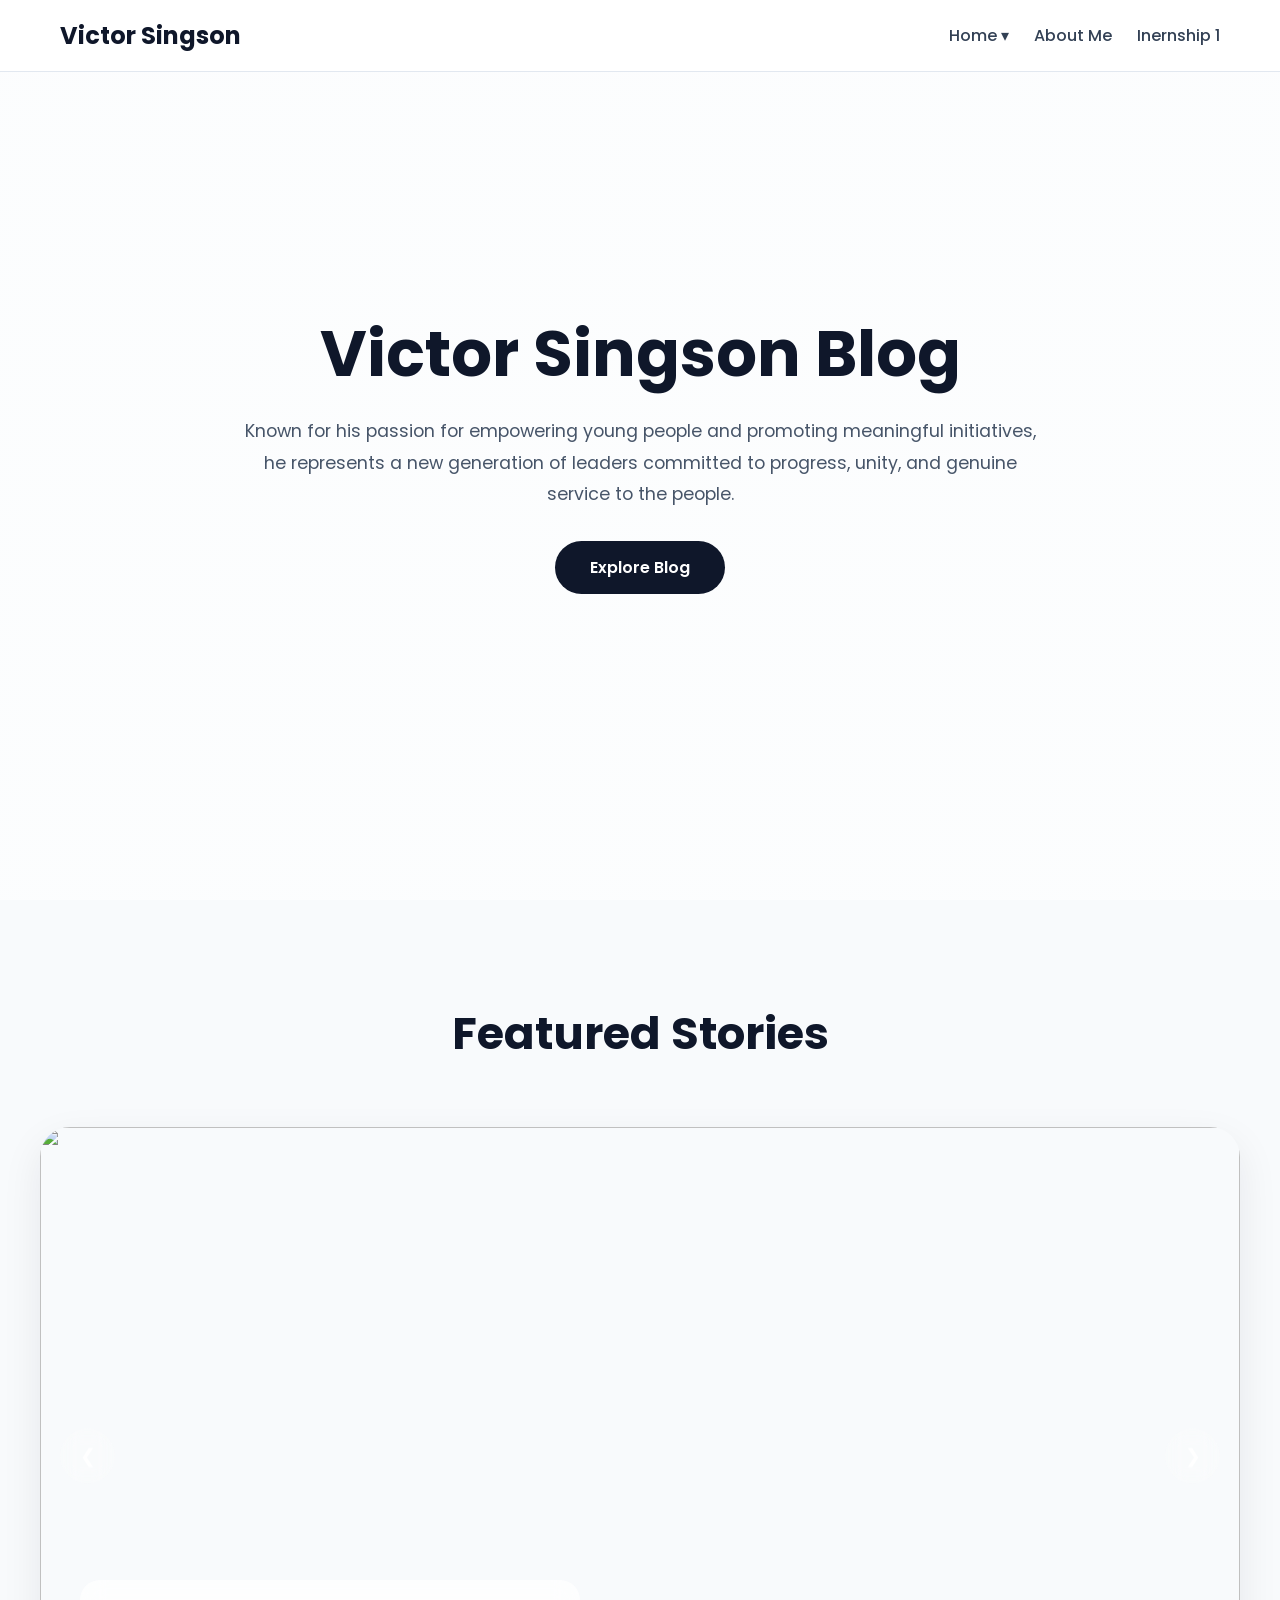
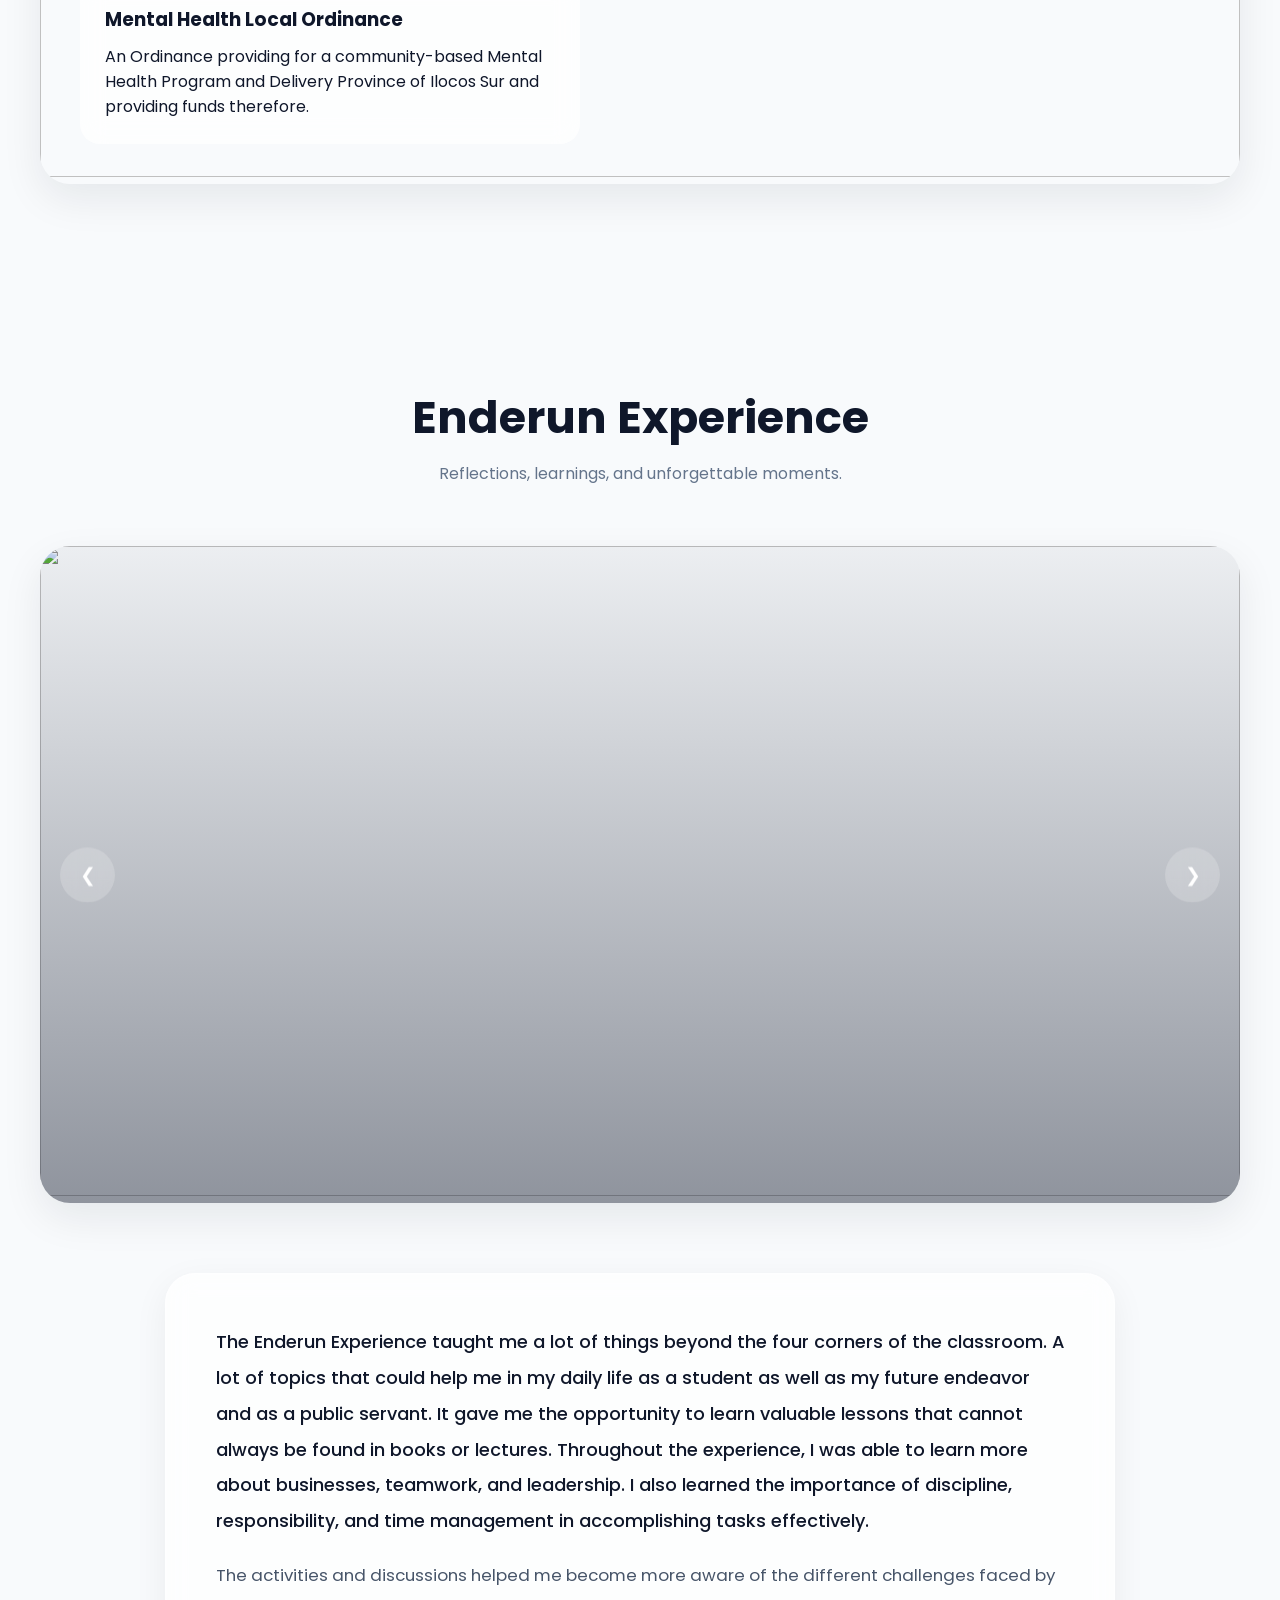
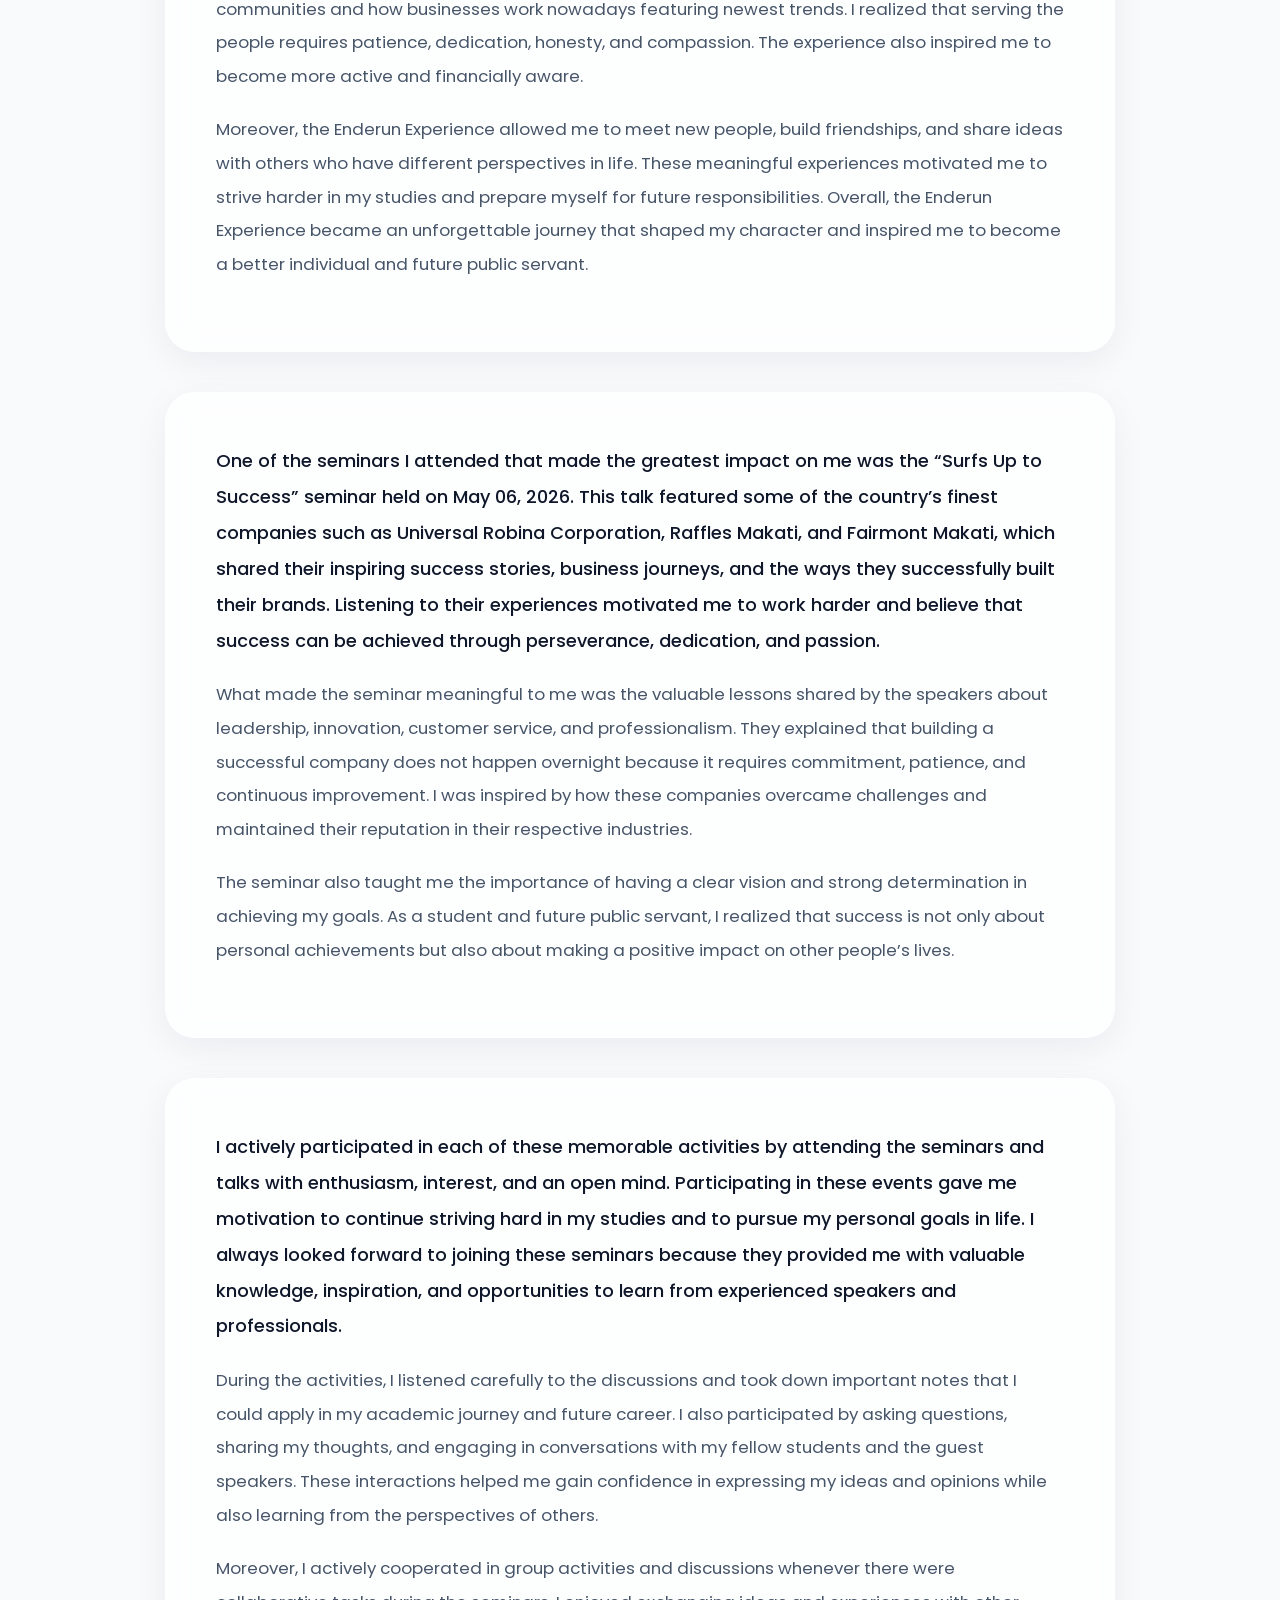
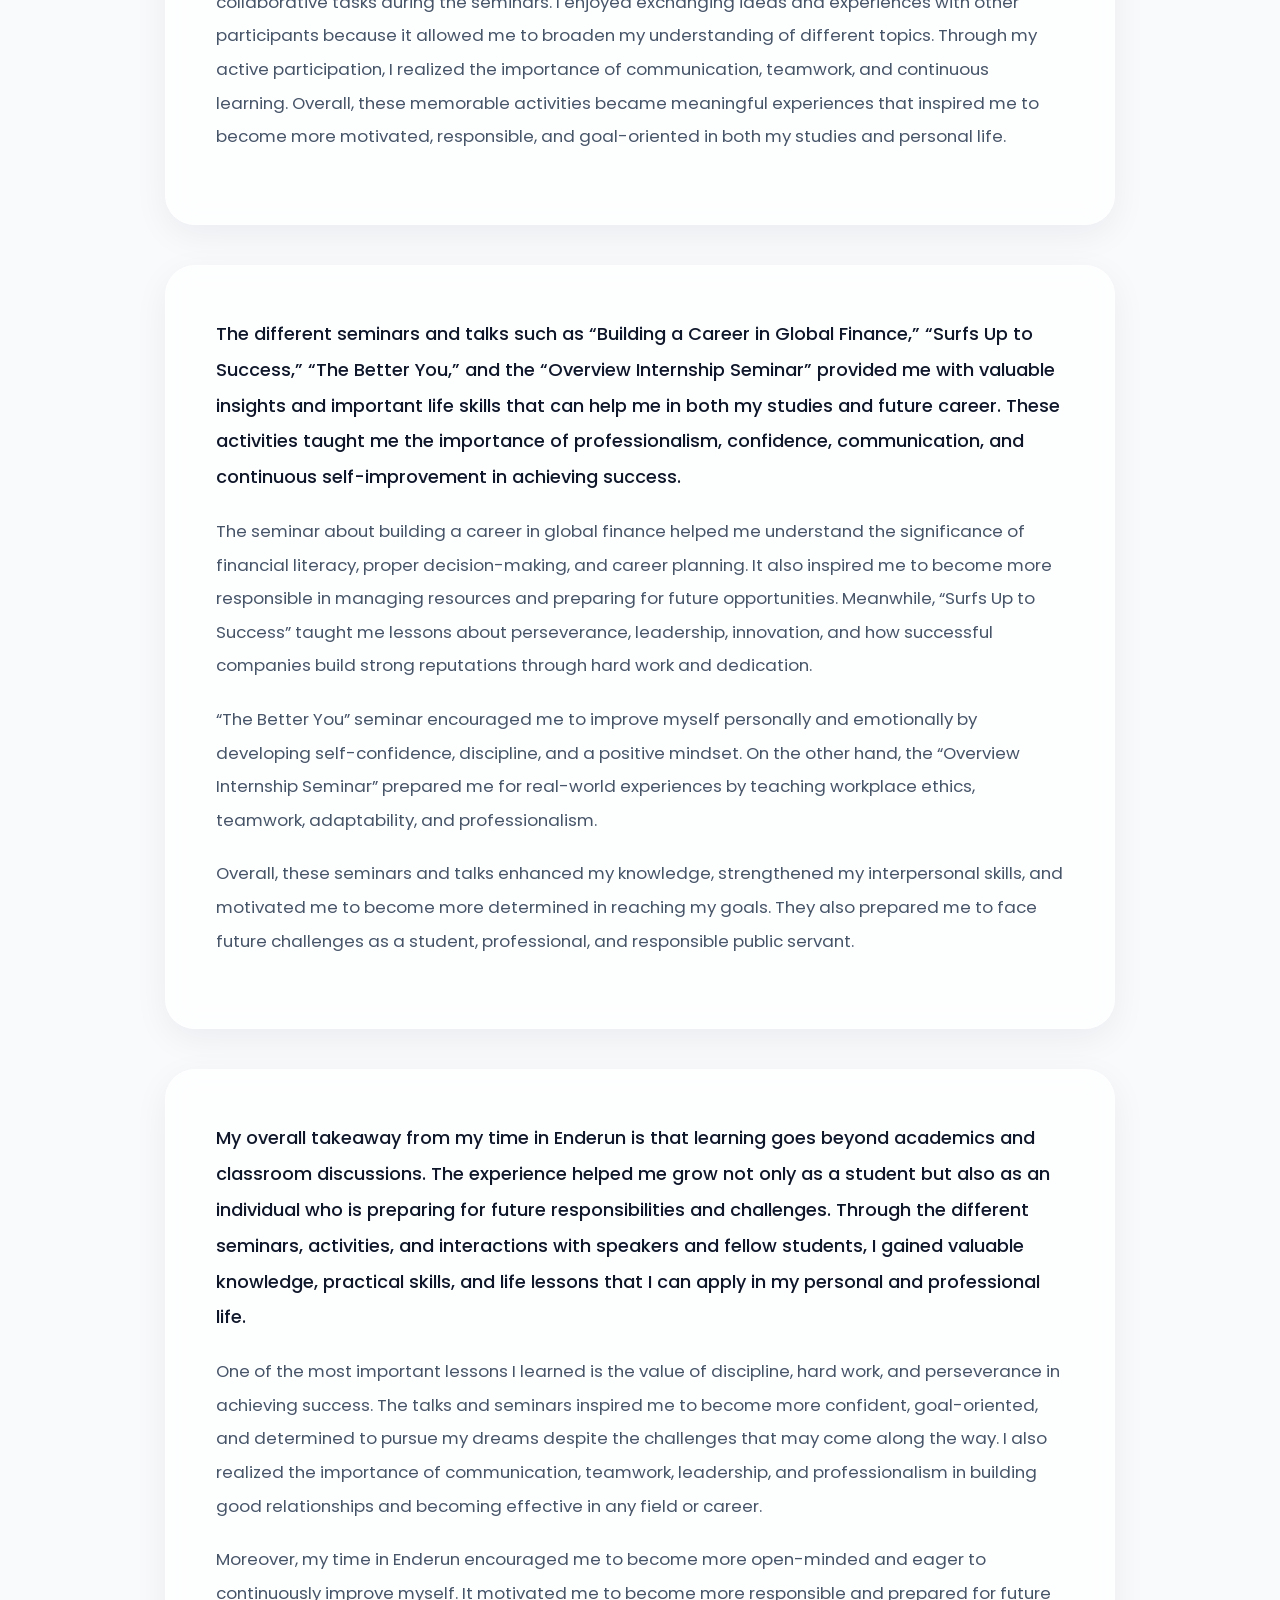
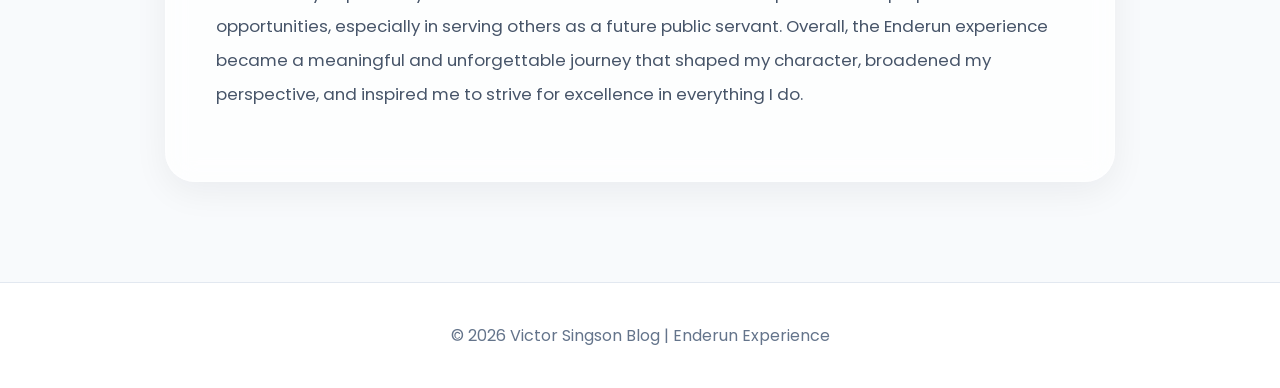
==== Vic Singson BLOG/index.html @ fac7f26f "Add files via upload" ====
<!DOCTYPE html>
<html lang="en">
<head>

  <meta charset="UTF-8">
  <meta name="viewport" content="width=device-width, initial-scale=1.0">

  <title>Victor Singson Blog</title>

  <!-- GOOGLE FONT -->

  <link rel="preconnect" href="https://fonts.googleapis.com">

  <link rel="preconnect" href="https://fonts.gstatic.com" crossorigin>

  <link href="https://fonts.googleapis.com/css2?family=Poppins:wght@300;400;500;600;700&display=swap" rel="stylesheet">

  <!-- CSS -->

  <link rel="stylesheet" href="style.css">

</head>

<body>

  <!-- =========================
       HEADER
  ========================== -->

  <header>

    <nav>

      <div class="logo">
        Victor Singson
      </div>

      

        <div class="nav-links">

  <div class="dropdown">

    <a href="#home" class="dropbtn">
      Home ▾
    </a>

    <div class="dropdown-content">

      <a href="#featured">
        Featured
      </a>

      <a href="#blogs">
        Blogs
      </a>

      <a href="#contact">
        Contact
      </a>

    </div>

  </div>

  <a href="about.html">About Me</a>
   <a href="internship1.html">Inernship 1</a>

 

</div>

      </div>

    </nav>

  </header>

  <!-- =========================
       HERO SECTION
  ========================== -->

  <section class="hero" id="home">

    <div class="hero-content">

      <h1>Victor Singson Blog</h1>

      <p>
        Known for his passion for empowering young people and promoting meaningful initiatives, he represents a new generation of leaders committed to progress, unity, and genuine service to the people.
      </p>

      <a href="#blogs" class="btn">
        Explore Blog
      </a>

    </div>

  </section>

  <!-- =========================
       FEATURED SECTION
  ========================== -->

  <section id="featured">

    <div class="container">

      <div class="section-title">

        <h2>Featured Stories</h2>

      </div>

      <div class="carousel">

        <!-- BUTTONS -->

        <button class="carousel-btn prev">
          &#10094;
        </button>

        <button class="carousel-btn next">
          &#10095;
        </button>

        <!-- SLIDES -->

        <div class="slides">

          <div class="slide">

            <img src="/images/1.jpg" alt="">

            <div class="slide-content">

              <h3>Mental Health Local Ordinance</h3>

              <p>
                An Ordinance providing for a community-based Mental Health Program and Delivery Province of Ilocos Sur and providing funds therefore.
              </p>

            </div>

          </div>

          <div class="slide">

            <img src="/images/2.jpg" alt="">

            <div class="slide-content">

              <h3>An Ordinance localizing RA 13313 "Safe Spaces Act" or "BAWAL BASTOS LAW"</h3>

              <p>
                To established safe public spaces and respond to gender-based sexual harrasment of the Province of Ilocos Sur.
              </p>

            </div>

          </div>

          <div class="slide">

            <img src="/images/5.jpg" alt="">

            <div class="slide-content">

              <h3>A.N.N.A.K Congress</h3>

              <p>
               In celebration of Linggo ng mga Kabataan, The PPSK Ilocos Sur and A.N.N.A.K Council celebrated the ANNNAK CONGRESS. The event served as a platform for the Youth and SK official to engage in activities and lectures fostering learning and involvement.
              </p>

            </div>

          </div>

          <div class="slide">

            <img src="/images/6.jpg" alt="">

            <div class="slide-content">

              <h3>The TALK</h3>

              <p>
               The TALK series is the panel discussion that invites professionals and experts in their respective fields to discuss specific topics. This format helps the audience to gain knowledge on various subjects.
              </p>

            </div>

          </div>

        </div>

      </div>

    </div>

  </section>

  <!-- =========================
       BLOG SECTION
  ========================== -->

  <section id="blogs">

    <div class="container">

      <div class="section-title">

        <h2>Enderun Experience</h2>

        <p>
          Reflections, learnings, and unforgettable moments.
        </p>

      </div>

      <!-- BLOG IMAGE CAROUSEL -->

      <div class="blog-carousel">

        <button class="blog-btn blog-prev">
          &#10094;
        </button>

        <button class="blog-btn blog-next">
          &#10095;
        </button>

        <div class="blog-slides">

          <div class="blog-slide">
            <img src="/images/7.jpg" alt="">
          </div>

          <div class="blog-slide">
            <img src="/images/8.jpg" alt="">
          </div>

          <div class="blog-slide">
            <img src="/images/9.jpg" alt="">
          </div>

          <div class="blog-slide">
            <img src="/images/10.jpg" alt="">
          </div>

          <div class="blog-slide">
            <img src="/images/11.jpg" alt="">
          </div>

          <div class="blog-slide">
            <img src="/images/12.jpg" alt="">
          </div>

          <div class="blog-slide">
            <img src="/images/13.jpg" alt="">
          </div>

          <div class="blog-slide">
            <img src="/images/14.jpg" alt="">
          </div>

          <div class="blog-slide">
            <img src="/images/15.jpg" alt="">
          </div>

          <div class="blog-slide">
            <img src="/images/16.jpg" alt="">
          </div>

          <div class="blog-slide">
            <img src="/images/17.jpg" alt="">
          </div>

          <div class="blog-slide">
            <img src="/images/18.jpg" alt="">
          </div>

          <div class="blog-slide">
            <img src="/images/19.jpg" alt="">
          </div>

          <div class="blog-slide">
            <img src="/images/20.jpg" alt="">
          </div>

          <div class="blog-slide">
            <img src="/images/21.jpg" alt="">
          </div>

          <div class="blog-slide">
            <img src="/images/22.jpg" alt="">
          </div>

          <div class="blog-slide">
            <img src="/images/23.jpg" alt="">
          </div>

          <div class="blog-slide">
            <img src="/images/24.jpg" alt="">
          </div>

          <div class="blog-slide">
            <img src="/images/25.jpg" alt="">
          </div>

        </div>

      </div>

      <!-- BLOG CONTENT -->

      <div class="blog-content-wrapper">

        <div class="blog-post">

          <p>
            The Enderun Experience taught me a lot of things beyond the four corners of the classroom. A lot of topics that could help me in my daily life as a student as well as my future endeavor and as a public servant. It gave me the opportunity to learn valuable lessons that cannot always be found in books or lectures. Throughout the experience, I was able to learn more about businesses, teamwork, and leadership. I also learned the importance of discipline, responsibility, and time management in accomplishing tasks effectively.
          </p>

          <p>
           The activities and discussions helped me become more aware of the different challenges faced by communities and how businesses work nowadays featuring newest trends. I realized that serving the people requires patience, dedication, honesty, and compassion. The experience also inspired me to become more active and financially aware.
          </p>

          <p>
           Moreover, the Enderun Experience allowed me to meet new people, build friendships, and share ideas with others who have different perspectives in life. These meaningful experiences motivated me to strive harder in my studies and prepare myself for future responsibilities. Overall, the Enderun Experience became an unforgettable journey that shaped my character and inspired me to become a better individual and future public servant.
          </p>

        </div>
        

        <div class="blog-post">

          <p>
           One of the seminars I attended that made the greatest impact on me was the “Surfs Up to Success” seminar held on May 06, 2026. This talk featured some of the country’s finest companies such as Universal Robina Corporation, Raffles Makati, and Fairmont Makati, which shared their inspiring success stories, business journeys, and the ways they successfully built their brands. Listening to their experiences motivated me to work harder and believe that success can be achieved through perseverance, dedication, and passion.
          </p>

          <p>
            What made the seminar meaningful to me was the valuable lessons shared by the speakers about leadership, innovation, customer service, and professionalism. They explained that building a successful company does not happen overnight because it requires commitment, patience, and continuous improvement. I was inspired by how these companies overcame challenges and maintained their reputation in their respective industries.
          </p>

          <p>
            The seminar also taught me the importance of having a clear vision and strong determination in achieving my goals. As a student and future public servant, I realized that success is not only about personal achievements but also about making a positive impact on other people’s lives.
          </p>

        </div>

        <div class="blog-post">

          <p>
            I actively participated in each of these memorable activities by attending the seminars and talks with enthusiasm, interest, and an open mind. Participating in these events gave me motivation to continue striving hard in my studies and to pursue my personal goals in life. I always looked forward to joining these seminars because they provided me with valuable knowledge, inspiration, and opportunities to learn from experienced speakers and professionals.
          </p>

          <p>
            During the activities, I listened carefully to the discussions and took down important notes that I could apply in my academic journey and future career. I also participated by asking questions, sharing my thoughts, and engaging in conversations with my fellow students and the guest speakers. These interactions helped me gain confidence in expressing my ideas and opinions while also learning from the perspectives of others.
          </p>

          <p>
            Moreover, I actively cooperated in group activities and discussions whenever there were collaborative tasks during the seminars. I enjoyed exchanging ideas and experiences with other participants because it allowed me to broaden my understanding of different topics. Through my active participation, I realized the importance of communication, teamwork, and continuous learning. Overall, these memorable activities became meaningful experiences that inspired me to become more motivated, responsible, and goal-oriented in both my studies and personal life.
          </p>

        </div>

        <div class="blog-post">

          <p>
            The different seminars and talks such as “Building a Career in Global Finance,” “Surfs Up to Success,” “The Better You,” and the “Overview Internship Seminar” provided me with valuable insights and important life skills that can help me in both my studies and future career. These activities taught me the importance of professionalism, confidence, communication, and continuous self-improvement in achieving success.
          </p>

          <p>
            The seminar about building a career in global finance helped me understand the significance of financial literacy, proper decision-making, and career planning. It also inspired me to become more responsible in managing resources and preparing for future opportunities. Meanwhile, “Surfs Up to Success” taught me lessons about perseverance, leadership, innovation, and how successful companies build strong reputations through hard work and dedication.
          </p>

          <p>
            “The Better You” seminar encouraged me to improve myself personally and emotionally by developing self-confidence, discipline, and a positive mindset. On the other hand, the “Overview Internship Seminar” prepared me for real-world experiences by teaching workplace ethics, teamwork, adaptability, and professionalism.
          </p>

          <p>
            Overall, these seminars and talks enhanced my knowledge, strengthened my interpersonal skills, and motivated me to become more determined in reaching my goals. They also prepared me to face future challenges as a student, professional, and responsible public servant.
          </p>


        </div>

        <div class="blog-post">

          <p>
            My overall takeaway from my time in Enderun is that learning goes beyond academics and classroom discussions. The experience helped me grow not only as a student but also as an individual who is preparing for future responsibilities and challenges. Through the different seminars, activities, and interactions with speakers and fellow students, I gained valuable knowledge, practical skills, and life lessons that I can apply in my personal and professional life.
          </p>

          <p>
            One of the most important lessons I learned is the value of discipline, hard work, and perseverance in achieving success. The talks and seminars inspired me to become more confident, goal-oriented, and determined to pursue my dreams despite the challenges that may come along the way. I also realized the importance of communication, teamwork, leadership, and professionalism in building good relationships and becoming effective in any field or career.
          </p>

          <p>
           Moreover, my time in Enderun encouraged me to become more open-minded and eager to continuously improve myself. It motivated me to become more responsible and prepared for future opportunities, especially in serving others as a future public servant. Overall, the Enderun experience became a meaningful and unforgettable journey that shaped my character, broadened my perspective, and inspired me to strive for excellence in everything I do.
          </p>

        </div>

      </div>

    </div>

  </section>

  <!-- =========================
       FOOTER
  ========================== -->

  <footer id="contact">

    <p>
      © 2026 Victor Singson Blog | Enderun Experience
    </p>

  </footer>

  <!-- JAVASCRIPT -->

  <script src="script.js"></script>

</body>
</html>
---- Vic Singson BLOG/style.css ----
*{
  margin:0;
  padding:0;
  box-sizing:border-box;
  font-family:'Poppins',sans-serif;
}

html{
  scroll-behavior:smooth;
}

body{
  background:#F8FAFC;
  color:#0F172A;
  overflow-x:hidden;
}

section{
  padding:100px 20px;
}

.container{
  width:100%;
  max-width:1200px;
  margin:auto;
}

/* =========================
   NAVBAR
========================= */

header{
  width:100%;
  position:fixed;
  top:0;
  left:0;
  z-index:1000;

  background:rgba(255,255,255,0.85);
  backdrop-filter:blur(12px);

  border-bottom:1px solid #E2E8F0;
}

nav{
  max-width:1200px;
  margin:auto;

  display:flex;
  justify-content:space-between;
  align-items:center;

  padding:18px 20px;
}

.logo{
  font-size:1.5rem;
  font-weight:700;
}

.nav-links{
  display:flex;
  gap:25px;
}

.nav-links a{
  text-decoration:none;
  color:#334155;
  font-weight:500;
  transition:0.3s;
}

.nav-links a:hover{
  color:#64748B;
}
/* =========================
   DROPDOWN MENU
========================= */

.dropdown{

  position:relative;
}

.dropbtn{

  cursor:pointer;
}

.dropdown-content{

  position:absolute;

  top:45px;
  left:0;

  min-width:180px;

  background:rgba(255,255,255,0.95);

  backdrop-filter:blur(12px);

  border:1px solid #E2E8F0;

  border-radius:18px;

  overflow:hidden;

  opacity:0;
  visibility:hidden;

  transform:translateY(10px);

  transition:0.3s;

  box-shadow:
  0 10px 30px rgba(15,23,42,0.08);
}

.dropdown-content a{

  display:block;

  padding:14px 20px;

  color:#334155;

  text-decoration:none;

  transition:0.3s;
}

.dropdown-content a:hover{

  background:#F8FAFC;

  color:#0F172A;

  padding-left:28px;
}

.dropdown:hover .dropdown-content{

  opacity:1;
  visibility:visible;

  transform:translateY(0);
}

/* =========================
   HERO
========================= */

.hero{
  height:100vh;

  background:
  linear-gradient(rgba(255,255,255,0.55), rgba(255,255,255,0.55)),
  url('/images/1.jpg');

  background-size:cover;
  background-position:center;

  display:flex;
  justify-content:center;
  align-items:center;

  text-align:center;
}

.hero-content{
  max-width:800px;
}

.hero h1{
  font-size:4rem;
  margin-bottom:15px;
}

.hero p{
  font-size:1.1rem;
  line-height:1.8;
  color:#475569;
  margin-bottom:30px;
}

.btn{
  display:inline-block;
  padding:14px 35px;
  border-radius:50px;

  background:#0F172A;
  color:#fff;

  text-decoration:none;
  font-weight:600;

  transition:0.3s;
}

.btn:hover{
  background:#334155;
  transform:translateY(-3px);
}


/* =========================
   SECTION TITLE
========================= */

.section-title{
  text-align:center;
  margin-bottom:60px;
}

.section-title h2{
  font-size:2.8rem;
  margin-bottom:10px;
}

.section-title p{
  color:#64748B;
}

/* =========================
   FEATURED CAROUSEL
========================= */

.carousel{
  position:relative;
  overflow:hidden;
  border-radius:30px;

  box-shadow:0 15px 40px rgba(15,23,42,0.08);
}

.slides{
  display:flex;
  transition:transform 0.5s ease-in-out;
}

.slide{
  min-width:100%;
  position:relative;
}

.slide img{
  width:100%;
  height:650px;
  object-fit:cover;
}

.slide-content{
  position:absolute;
  bottom:40px;
  left:40px;

  background:rgba(255,255,255,0.75);
  backdrop-filter:blur(12px);

  padding:25px;
  border-radius:20px;

  max-width:500px;
}

.slide-content h3{
  margin-bottom:10px;
}

.carousel-btn{
  position:absolute;
  top:50%;
  transform:translateY(-50%);

  width:55px;
  height:55px;

  border:none;
  border-radius:50%;

  background:rgba(255,255,255,0.2);
  backdrop-filter:blur(10px);

  color:#fff;
  font-size:1.2rem;

  cursor:pointer;
  z-index:10;
}

.prev{
  left:20px;
}

.next{
  right:20px;
}

/* =========================
   BLOG CAROUSEL
========================= */

.blog-carousel{
  position:relative;
  overflow:hidden;
  border-radius:30px;
  margin-bottom:70px;

  box-shadow:0 15px 40px rgba(15,23,42,0.08);
}

.blog-slides{
  display:flex;
  transition:transform 0.6s ease-in-out;
}

.blog-slide{
  min-width:100%;
  position:relative;
}

.blog-slide img{
  width:100%;
  height:650px;
  object-fit:cover;
}

.blog-slide::after{
  content:"";
  position:absolute;
  inset:0;

  background:
  linear-gradient(
    to top,
    rgba(15,23,42,0.45),
    rgba(15,23,42,0.05)
  );
}

.blog-btn{
  position:absolute;
  top:50%;
  transform:translateY(-50%);

  width:55px;
  height:55px;

  border:none;
  border-radius:50%;

  background:rgba(255,255,255,0.2);
  backdrop-filter:blur(10px);

  color:#fff;
  font-size:1.2rem;

  cursor:pointer;
  z-index:10;
}

.blog-prev{
  left:20px;
}

.blog-next{
  right:20px;
}

/* =========================
   BLOG CONTENT
========================= */

.blog-content-wrapper{
  max-width:950px;
  margin:auto;

  display:flex;
  flex-direction:column;
  gap:40px;
}

.blog-post{
  background:rgba(255,255,255,0.75);
  backdrop-filter:blur(14px);

  border:1px solid rgba(255,255,255,0.4);

  padding:50px;
  border-radius:30px;

  box-shadow:0 10px 35px rgba(15,23,42,0.06);

  transition:0.4s;
}

.blog-post:hover{
  transform:translateY(-8px);
}

.blog-post p{
  font-size:1.05rem;
  line-height:2;
  color:#475569;
  margin-bottom:20px;
}

.blog-post p:first-child{
  color:#0F172A;
  font-weight:500;
  font-size:1.12rem;
}

/* =========================
   FOOTER
========================= */

footer{
  background:#fff;
  text-align:center;

  padding:40px 20px;

  color:#64748B;

  border-top:1px solid #E2E8F0;
}

/* =========================
   RESPONSIVE
========================= */

@media(max-width:768px){

  nav{
    flex-direction:column;
    gap:15px;
  }

  .hero h1{
    font-size:2.5rem;
  }

  .slide img,
  .blog-slide img{
    height:380px;
  }

  .blog-post{
    padding:30px 25px;
  }

}

@media(max-width:480px){

  .hero h1{
    font-size:2rem;
  }

  .slide img,
  .blog-slide img{
    height:300px;
  }

}

/* =========================
   ABOUT PAGE
========================= */

.about-page{

  min-height:100vh;

  padding:160px 20px 100px;
}

.about-grid{

  display:grid;

  grid-template-columns:380px 1fr;

  gap:60px;

  align-items:center;
}

.about-image{

  position:sticky;
  top:120px;

  align-self:start;

  overflow:hidden;

  border-radius:30px;

  box-shadow:
  0 20px 50px rgba(15,23,42,0.08);
}

.about-image img{

  width:100%;
  height:550px;

  object-fit:cover;

  display:block;

  transition:0.6s;
}

.about-image:hover img{

  transform:scale(1.05);
}

.about-content{

  background:rgba(255,255,255,0.80);

  backdrop-filter:blur(14px);

  border:1px solid #E2E8F0;

  border-radius:30px;

  padding:60px;

  box-shadow:
  0 10px 35px rgba(15,23,42,0.06);

  transition:0.4s;
}

.about-content:hover{

  transform:translateY(-8px);

  box-shadow:
  0 20px 45px rgba(15,23,42,0.10);
}

.about-badge{

  display:inline-block;

  background:#E2E8F0;

  color:#0F172A;

  padding:10px 20px;

  border-radius:50px;

  font-size:.9rem;

  font-weight:600;

  margin-bottom:25px;
}

.about-content h1{

  font-size:3.5rem;

  margin-bottom:25px;
}

.about-content p{

  color:#475569;

  line-height:2;

  margin-bottom:20px;

  font-size:1.05rem;
}

/* =========================
   ABOUT GREETING
========================= */

.about-greeting{

  font-size:22px;

  color:#000000;

  font-weight:500;

  letter-spacing:1px;

  text-transform:uppercase;

  margin-bottom:15px;
}

/* =========================
   RESPONSIVE
========================= */
@media(max-width:900px){

  .about-grid{

    grid-template-columns:1fr;
  }

  .about-image{

    position:static;

    max-width:350px;

    margin:auto;
  }

}

@media(max-width:768px){

  .about-content{

    padding:35px;
  }

  .about-content h1{

    font-size:2.5rem;
  }

}

/* =========================
   INTERNSHIP HERO
========================= */

.internship-hero{

  height:70vh;

  background:
  linear-gradient(
    rgba(255,255,255,0.65),
    rgba(255,255,255,0.65)
  ),
  url("images/27.jpg");

  background-size:cover;
  background-position:center;

  display:flex;
  justify-content:center;
  align-items:center;

  text-align:center;

  padding:20px;
}

/* =========================
   INTERNSHIP CAROUSEL
========================= */

.internship-carousel{

  position:relative;

  overflow:hidden;

  border-radius:25px;

  box-shadow:
  0 10px 30px rgba(15,23,42,0.08);
}

.internship-slides{

  display:flex;

  transition:transform .5s ease;
}

.internship-slide{

  min-width:100%;
}

.internship-slide img{

  width:100%;

  height:600px;

  object-fit:cover;

  display:block;
}

.internship-btn{

  position:absolute;

  top:50%;

  transform:translateY(-50%);

  width:50px;
  height:50px;

  border:none;

  border-radius:50%;

  cursor:pointer;

  background:
  rgba(255,255,255,.85);

  font-size:1.3rem;

  z-index:10;

  transition:.3s;
}

.internship-btn:hover{

  background:#0F172A;

  color:#fff;

  transform:
  translateY(-50%) scale(1.08);
}

.internship-prev{

  left:20px;
}

.internship-next{

  right:20px;
}
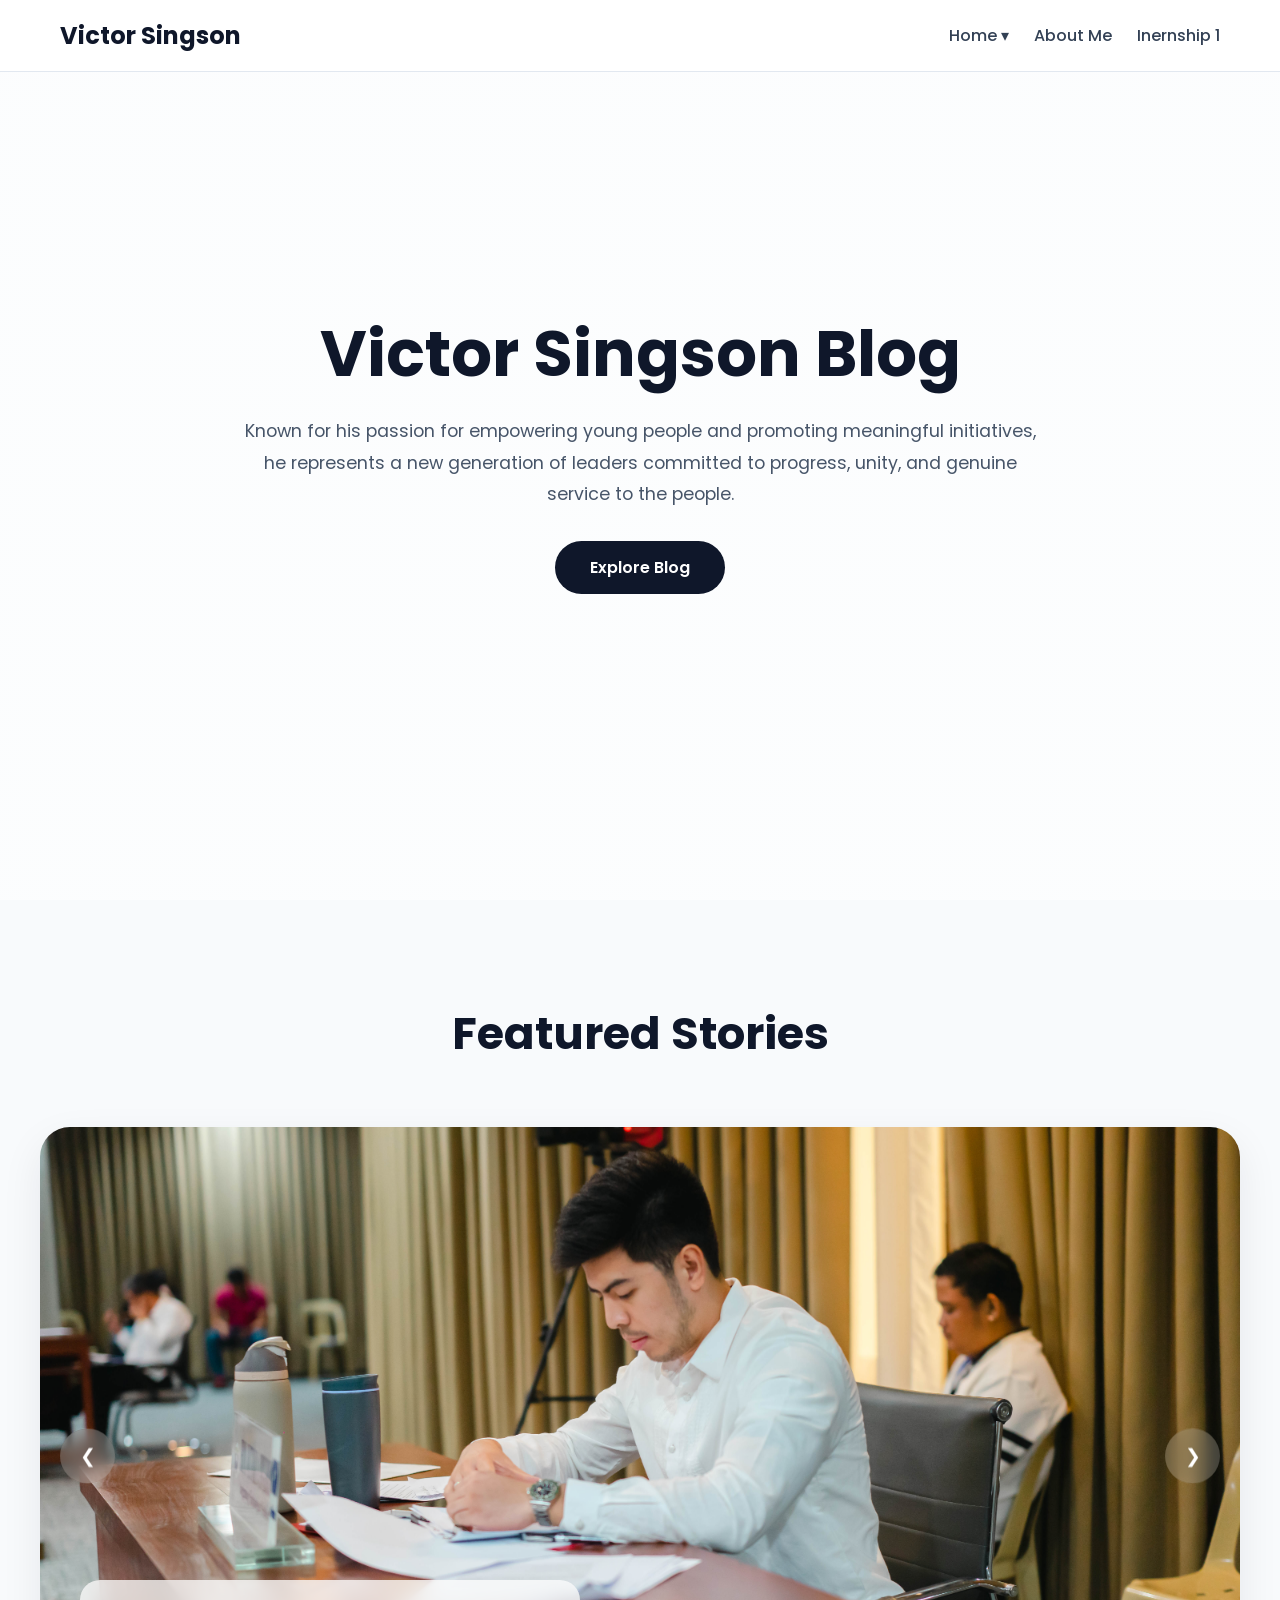
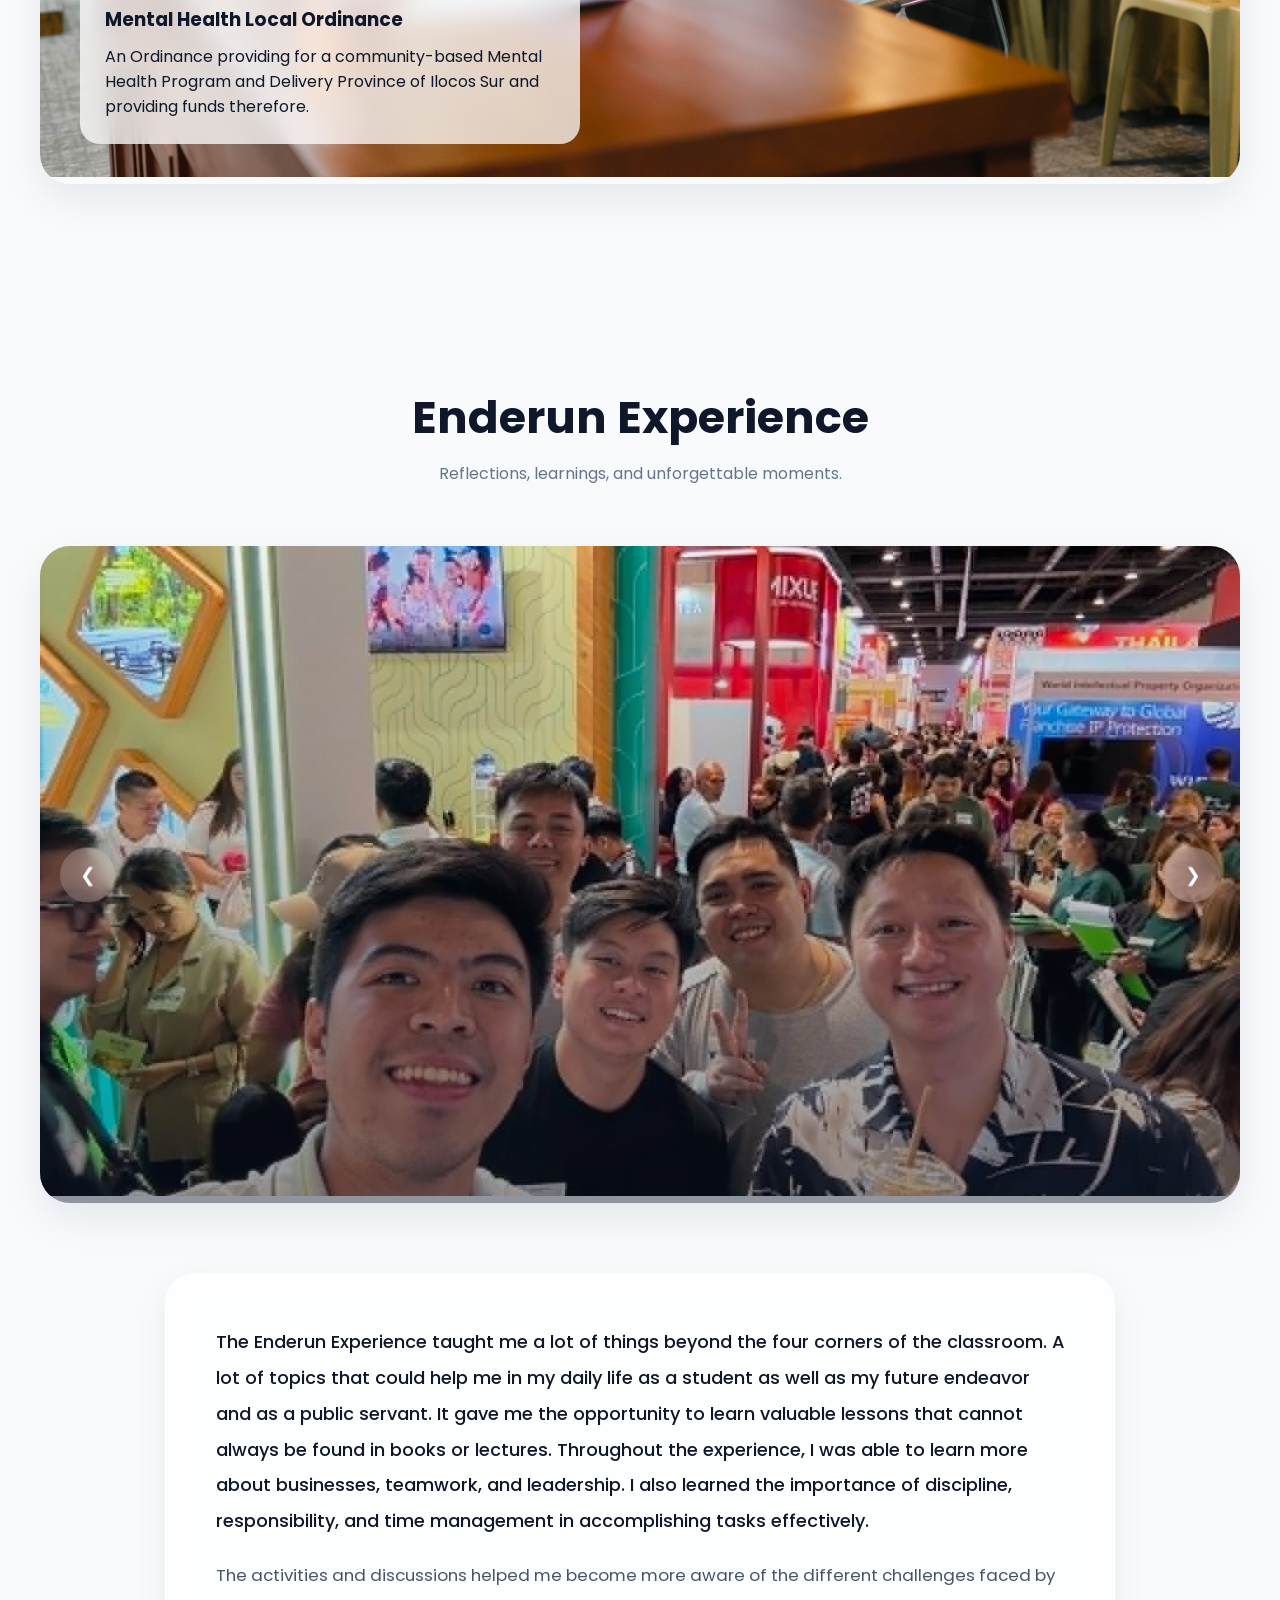
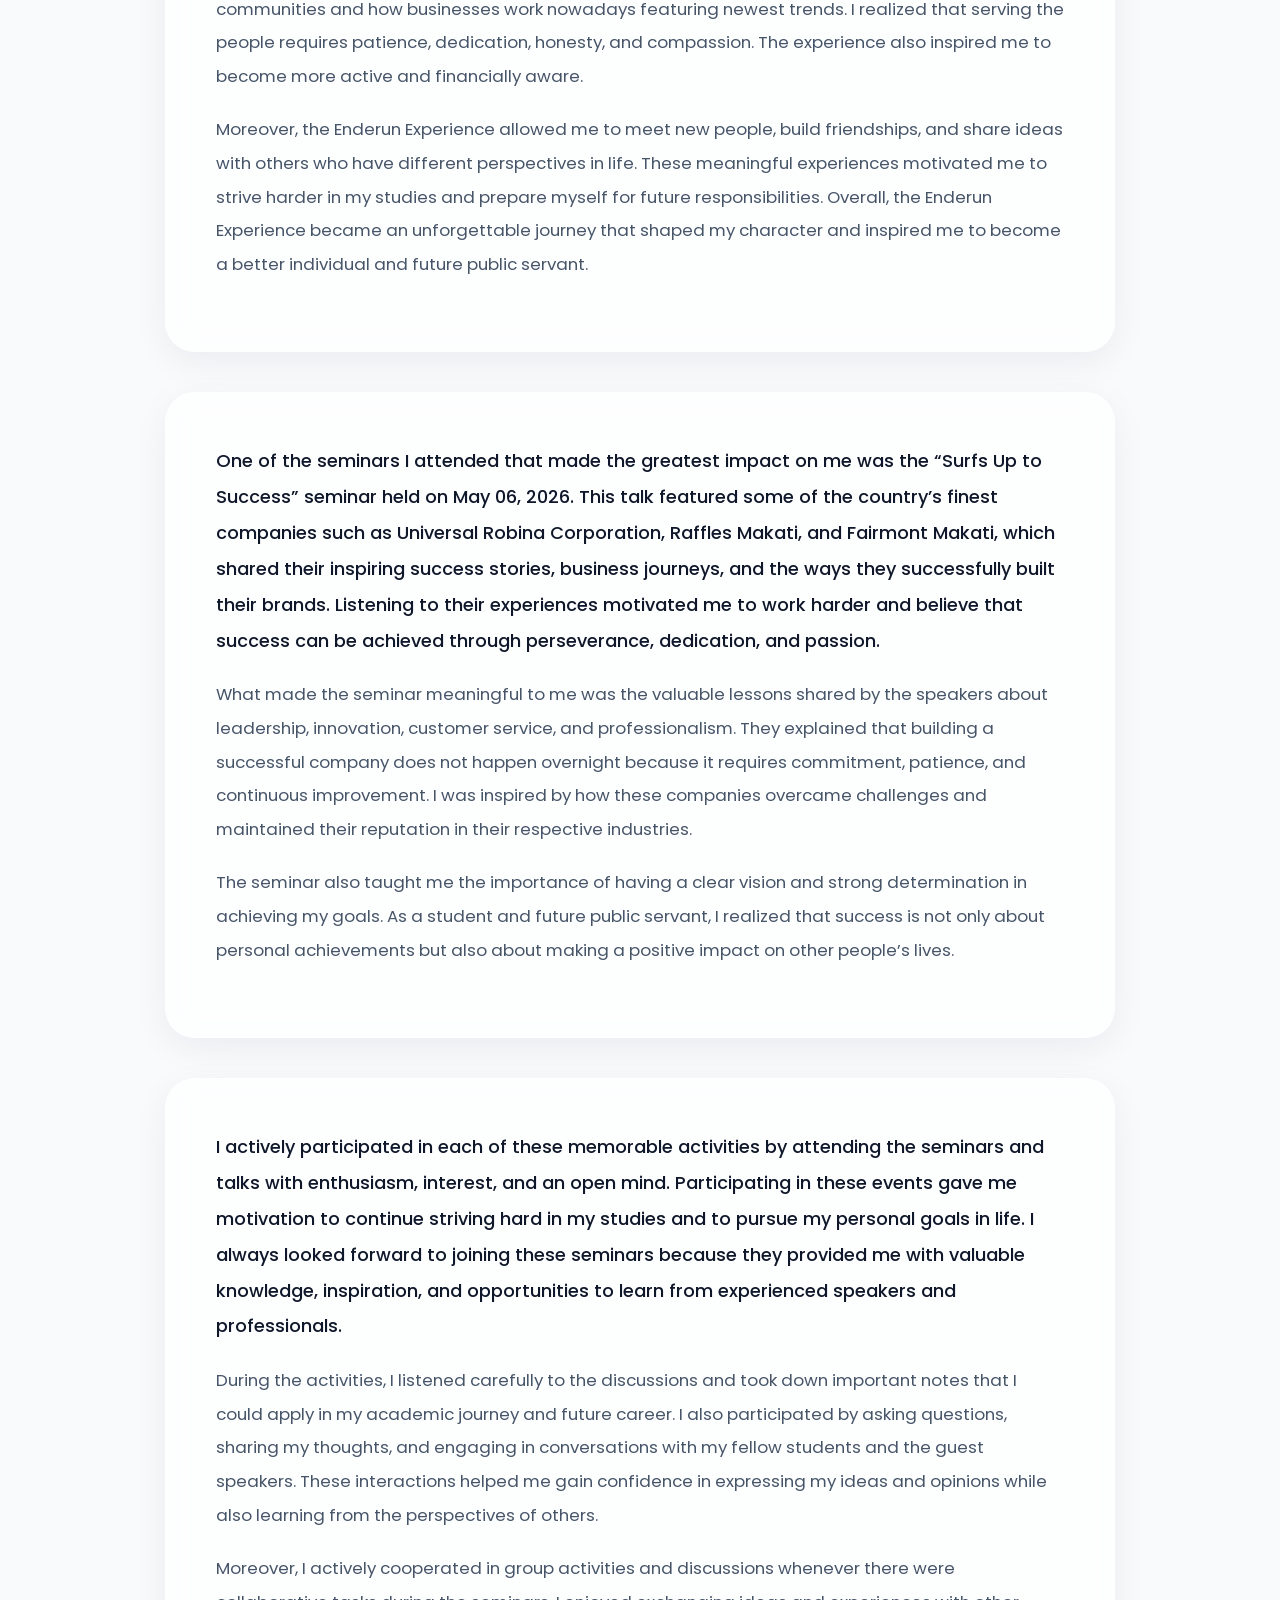
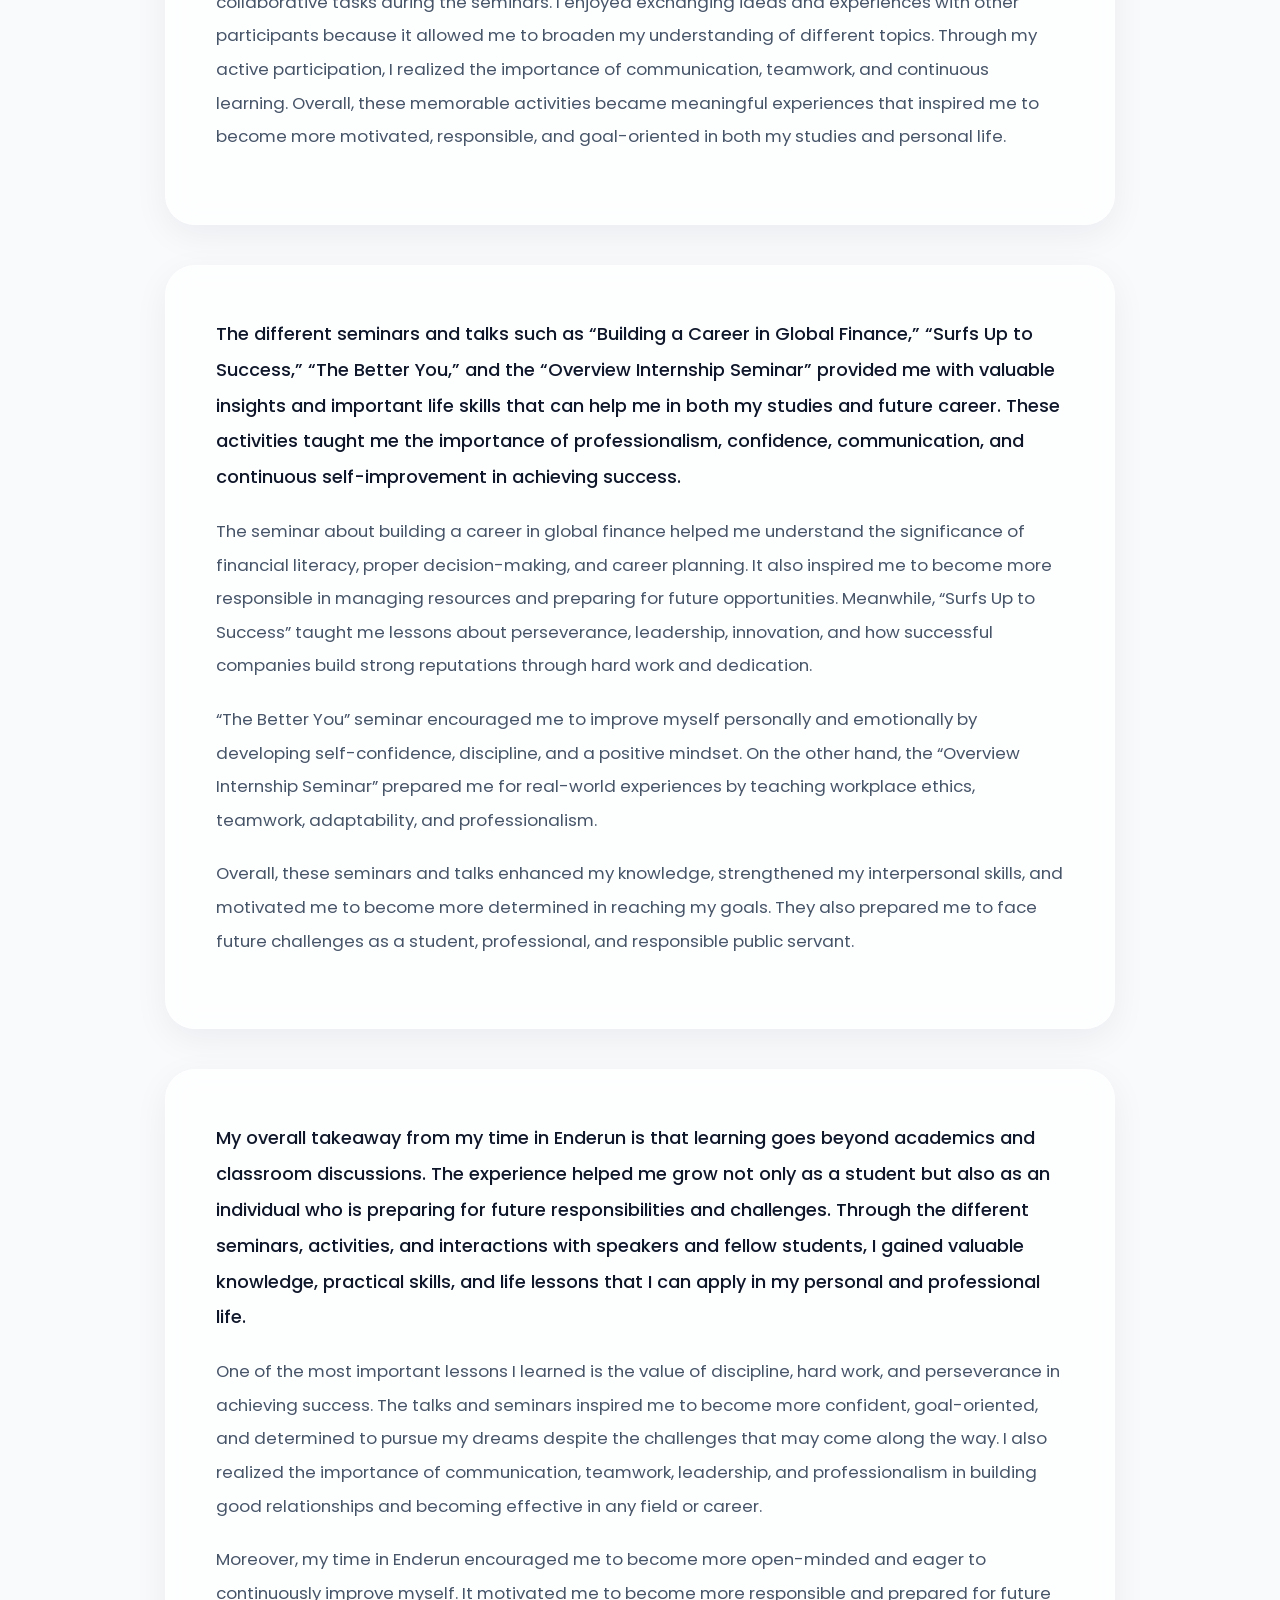
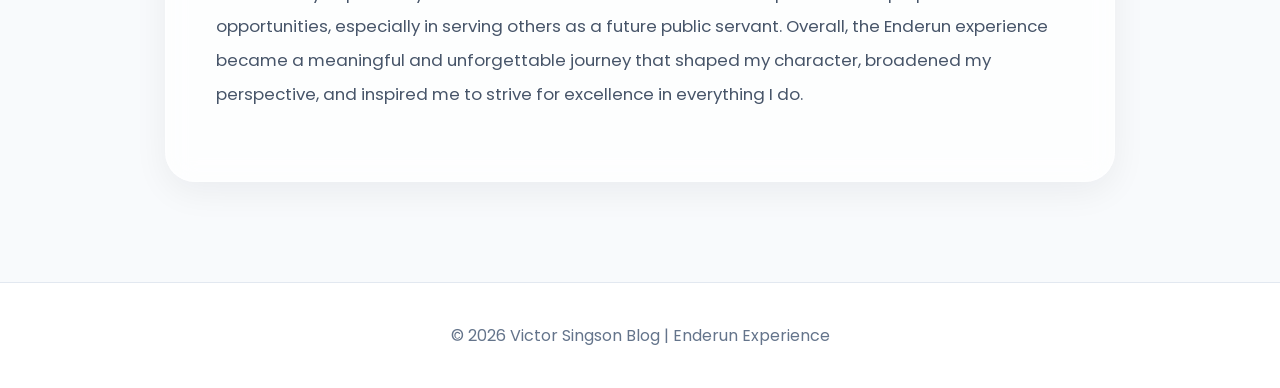
==== commit b2d5b963: "index.html" ====
--- a/Vic Singson BLOG/index.html
+++ b/Vic Singson BLOG/index.html
@@ -130,7 +130,7 @@
 
           <div class="slide">
 
-            <img src="/images/1.jpg" alt="">
+            <img src="images/1.jpg" alt="">
 
             <div class="slide-content">
 
@@ -146,7 +146,7 @@
 
           <div class="slide">
 
-            <img src="/images/2.jpg" alt="">
+            <img src="images/2.jpg" alt="">
 
             <div class="slide-content">
 
@@ -162,7 +162,7 @@
 
           <div class="slide">
 
-            <img src="/images/5.jpg" alt="">
+            <img src="images/5.jpg" alt="">
 
             <div class="slide-content">
 
@@ -178,7 +178,7 @@
 
           <div class="slide">
 
-            <img src="/images/6.jpg" alt="">
+            <img src="images/6.jpg" alt="">
 
             <div class="slide-content">
 
@@ -233,79 +233,79 @@
         <div class="blog-slides">
 
           <div class="blog-slide">
-            <img src="/images/7.jpg" alt="">
-          </div>
-
-          <div class="blog-slide">
-            <img src="/images/8.jpg" alt="">
-          </div>
-
-          <div class="blog-slide">
-            <img src="/images/9.jpg" alt="">
-          </div>
-
-          <div class="blog-slide">
-            <img src="/images/10.jpg" alt="">
-          </div>
-
-          <div class="blog-slide">
-            <img src="/images/11.jpg" alt="">
-          </div>
-
-          <div class="blog-slide">
-            <img src="/images/12.jpg" alt="">
-          </div>
-
-          <div class="blog-slide">
-            <img src="/images/13.jpg" alt="">
-          </div>
-
-          <div class="blog-slide">
-            <img src="/images/14.jpg" alt="">
-          </div>
-
-          <div class="blog-slide">
-            <img src="/images/15.jpg" alt="">
-          </div>
-
-          <div class="blog-slide">
-            <img src="/images/16.jpg" alt="">
-          </div>
-
-          <div class="blog-slide">
-            <img src="/images/17.jpg" alt="">
-          </div>
-
-          <div class="blog-slide">
-            <img src="/images/18.jpg" alt="">
-          </div>
-
-          <div class="blog-slide">
-            <img src="/images/19.jpg" alt="">
-          </div>
-
-          <div class="blog-slide">
-            <img src="/images/20.jpg" alt="">
-          </div>
-
-          <div class="blog-slide">
-            <img src="/images/21.jpg" alt="">
-          </div>
-
-          <div class="blog-slide">
-            <img src="/images/22.jpg" alt="">
-          </div>
-
-          <div class="blog-slide">
-            <img src="/images/23.jpg" alt="">
-          </div>
-
-          <div class="blog-slide">
-            <img src="/images/24.jpg" alt="">
-          </div>
-
-          <div class="blog-slide">
-            <img src="/images/25.jpg" alt="">
+            <img src="images/7.jpg" alt="">
+          </div>
+
+          <div class="blog-slide">
+            <img src="images/8.jpg" alt="">
+          </div>
+
+          <div class="blog-slide">
+            <img src="images/9.jpg" alt="">
+          </div>
+
+          <div class="blog-slide">
+            <img src="images/10.jpg" alt="">
+          </div>
+
+          <div class="blog-slide">
+            <img src="images/11.jpg" alt="">
+          </div>
+
+          <div class="blog-slide">
+            <img src="images/12.jpg" alt="">
+          </div>
+
+          <div class="blog-slide">
+            <img src="images/13.jpg" alt="">
+          </div>
+
+          <div class="blog-slide">
+            <img src="images/14.jpg" alt="">
+          </div>
+
+          <div class="blog-slide">
+            <img src="images/15.jpg" alt="">
+          </div>
+
+          <div class="blog-slide">
+            <img src="images/16.jpg" alt="">
+          </div>
+
+          <div class="blog-slide">
+            <img src="images/17.jpg" alt="">
+          </div>
+
+          <div class="blog-slide">
+            <img src="images/18.jpg" alt="">
+          </div>
+
+          <div class="blog-slide">
+            <img src="images/19.jpg" alt="">
+          </div>
+
+          <div class="blog-slide">
+            <img src="images/20.jpg" alt="">
+          </div>
+
+          <div class="blog-slide">
+            <img src="images/21.jpg" alt="">
+          </div>
+
+          <div class="blog-slide">
+            <img src="images/22.jpg" alt="">
+          </div>
+
+          <div class="blog-slide">
+            <img src="images/23.jpg" alt="">
+          </div>
+
+          <div class="blog-slide">
+            <img src="images/24.jpg" alt="">
+          </div>
+
+          <div class="blog-slide">
+            <img src="images/25.jpg" alt="">
           </div>
 
         </div>
